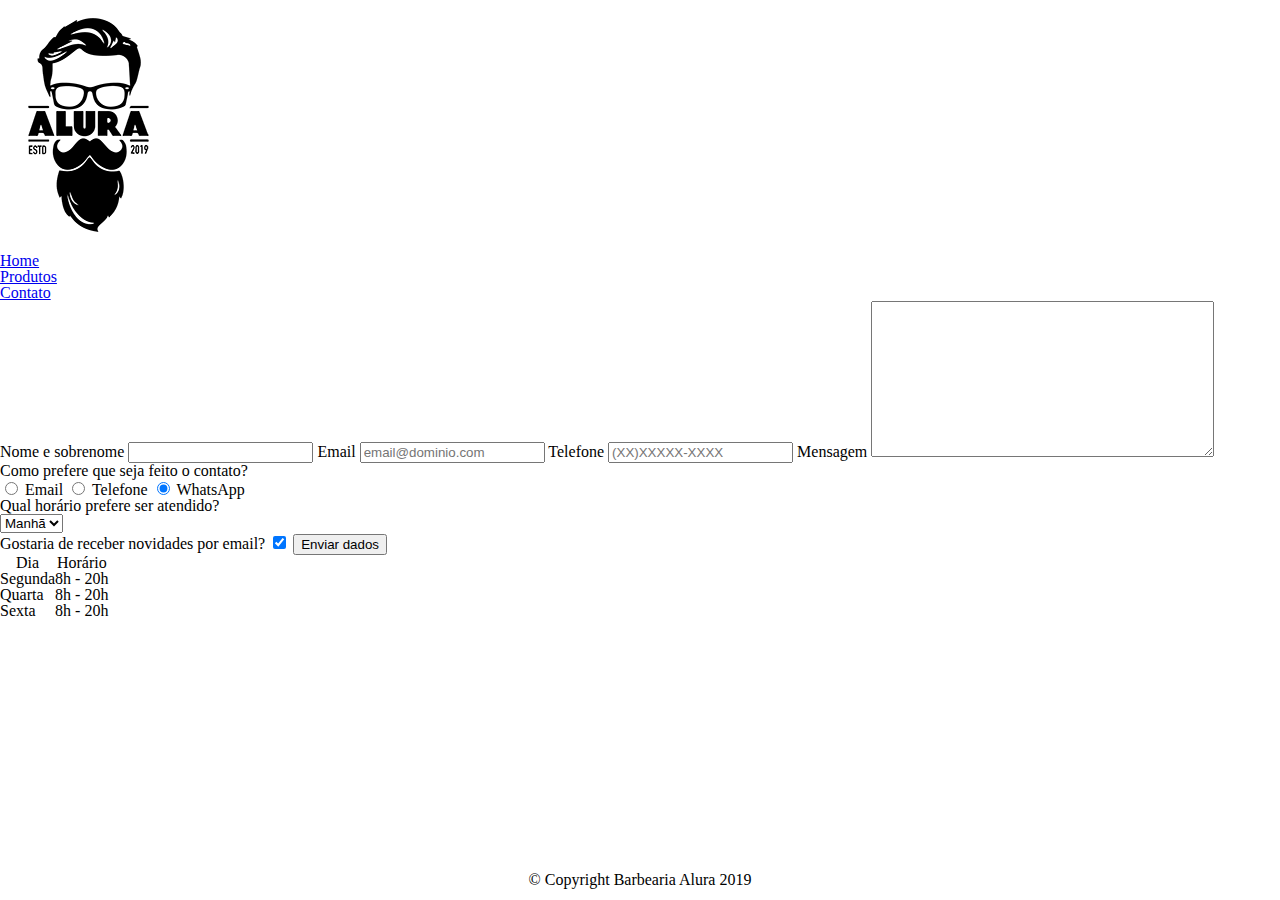
==== Introdução/contato.html @ f8e74bbb "Create contato.html" ====
<!DOCTYPE html>
<html lang="pt-br">

<head>
    <meta charset="UTF-8">
    <meta name="viewport" content="width=device-width, initial-scale=1.0">
    <title>Contato - Barbearia Alura</title>

    <link rel="stylesheet" href="styles/reset.css">
    <link rel="stylesheet" href="styles/style.css">

</head>

<body>
    <header>
        <div class="caixa">

            <h1><img src="imagens/logo.png" alt="Logo da Barbearia"></h1>

            <nav>
                <ul>
                    <li>
                        <a href="./index.html">Home</a>
                    </li>
                    <li>
                        <a href="./produtos.html">Produtos</a>
                    </li>
                    <li>
                        <a href="./contato.html">Contato</a>
                    </li>
                </ul>
            </nav>
        </div>
    </header>

    <main>
        <form>
            <label for="nomesobrenome">Nome e sobrenome</label>
            <input type="text" id="nomesobrenome" class="input-padrao" required>

            <label for="email">Email</label>
            <input type="email" id="email" class="input-padrao" required placeholder="email@dominio.com">

            <label for="telefone">Telefone</label>
            <input type="tel" id="telefone" class="input-padrao" required placeholder="(XX)XXXXX-XXXX">

            <label for="mensagem">Mensagem</label>
            <textarea name="" id="mensagem" cols="40" rows="10" class="input-padrao" required></textarea>

            <fieldset>
                <legend>Como prefere que seja feito o contato?</legend>
                <label for="radio-email">
                    <input type="radio" value="email" id="radio-email" name="contato">
                    Email
                </label>

                <label for="radio-telefone">
                    <input type="radio" value="telefone" id="radio-telefone" name="contato">
                    Telefone
                </label>

                <label for="radio-whatsapp">
                    <input type="radio" value="whatsapp" id="radio-whatsapp" name="contato" checked>
                    WhatsApp
                </label>

            </fieldset>

            <fieldset>
                <legend>Qual horário prefere ser atendido?</legend>
                <select name="" id="">
                    <option value="">Manhã</option>
                    <option value="">Tarde</option>
                    <option value="">Noite</option>
                </select>
            </fieldset>

            <label class="checkbox">
                Gostaria de receber novidades por email?
                <input type="checkbox" checked>
            </label>

            <input type="submit" value="Enviar dados" class="enviar">
        </form>

        <table>
            <thead>
                <tr>
                    <th>Dia</th>
                    <th>Horário</th>
                </tr>
            </thead>
            <tbody>
                <tr>
                    <td>Segunda</td>
                    <td>8h - 20h</td>
                </tr>
                <tr>
                    <td>Quarta</td>
                    <td>8h - 20h</td>
                </tr>
                <tr>
                    <td>Sexta</td>
                    <td>8h - 20h</td>
                </tr>
            </tbody>

        </table>
    </main>

    <footer>
        <img src="imagens/logo-branco.png" alt="Logo da Barbearia">
        <p class="copyright">&copy; Copyright Barbearia Alura 2019</p>
    </footer>

</body>

</html>
---- Introdução/styles/style.css ----
body{
    
}

#banner{ 
    width: 100%;

}

.principal{
    background: #cccccc;
    padding: 30px;
}

.title-main{
    padding-left: 20px;
}

.title-center{
    text-align: center;
    
}

p{
    text-align: center;
    
}

#missao{
    font-size: 20px;
}

em strong{
    color: red;
}

.beneficios{
    background: white;
    padding: 20px;
}

ul{
    display: inline-block;
    vertical-align: top;
    width: 20%;
    margin-right: 20%;
}

.itens {
    font-style: italic;
}

#beneficios{
    width: 50%;
}
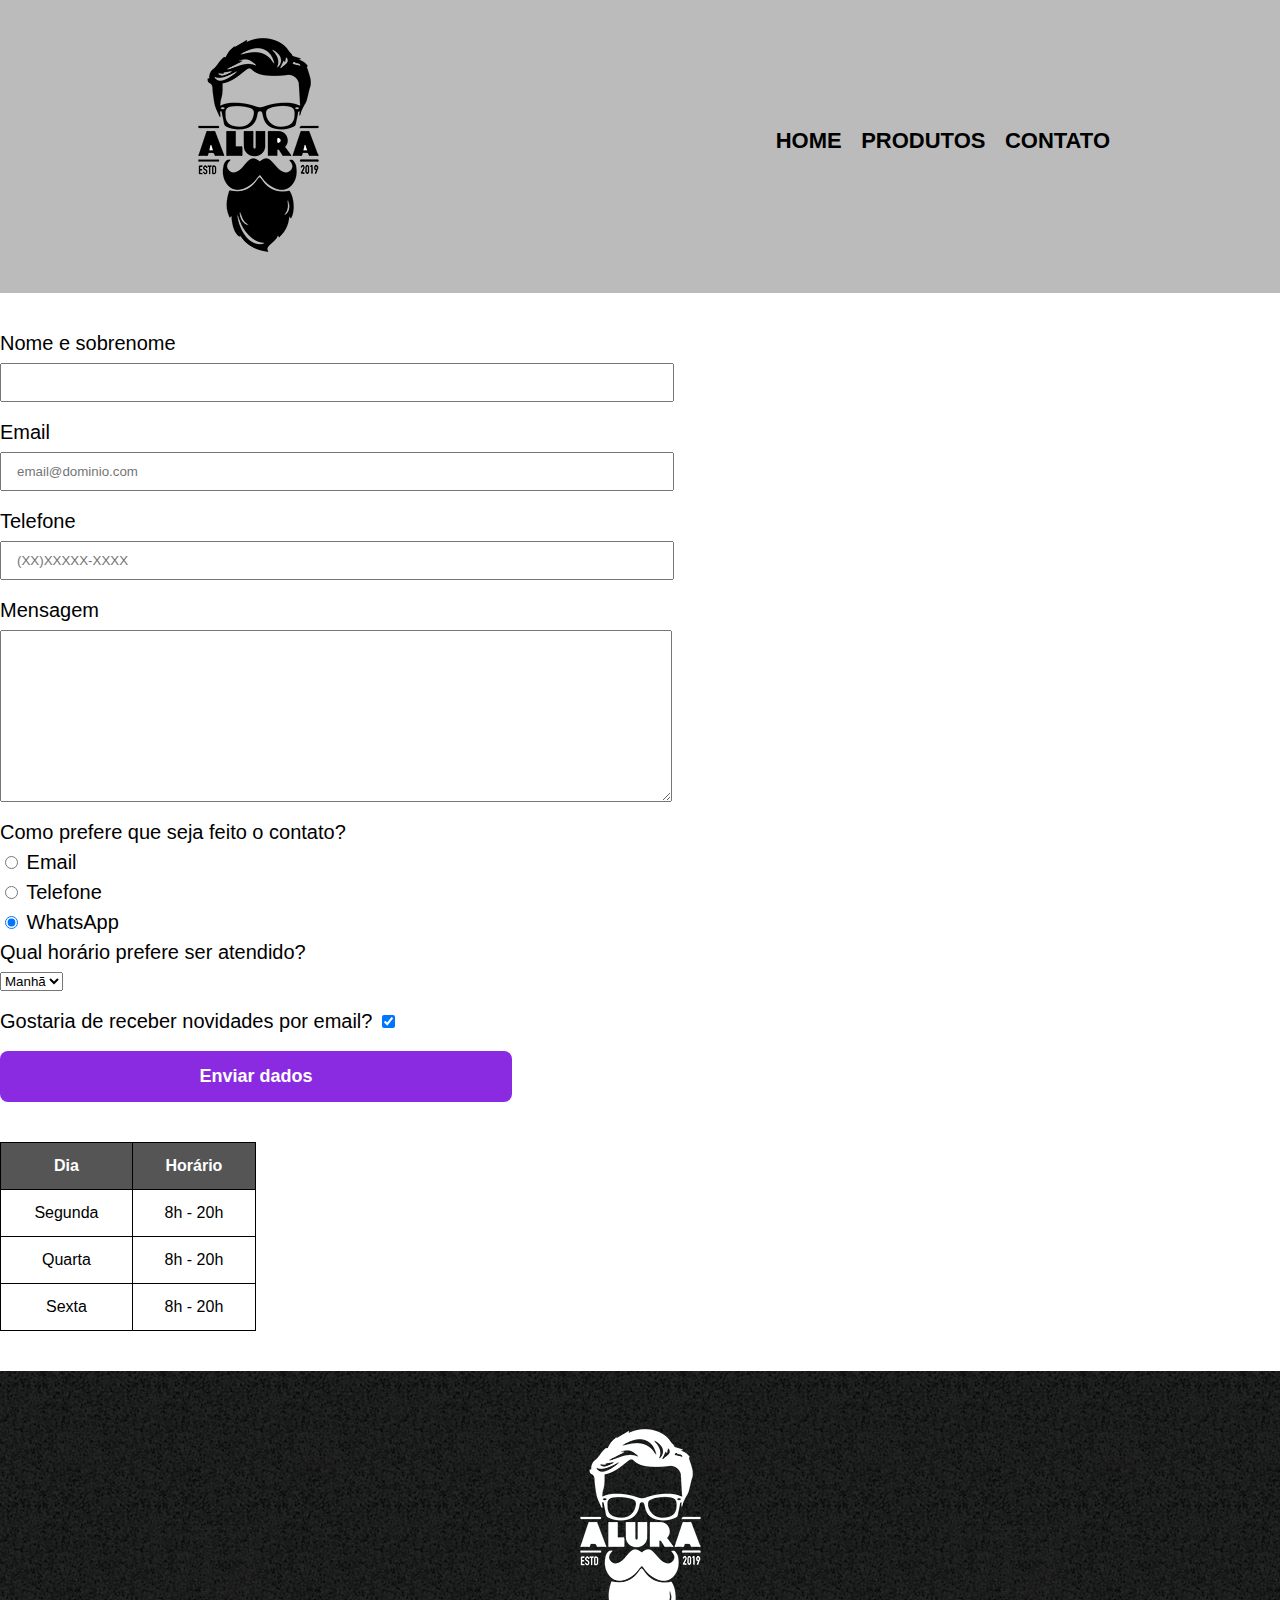
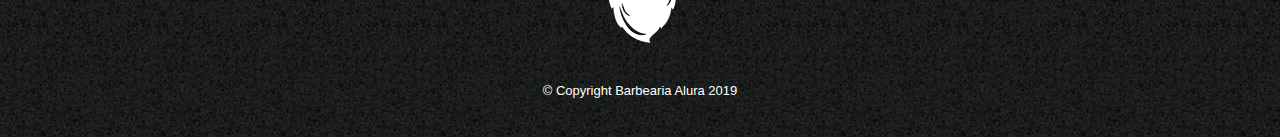
==== commit 789179b8: "Update contato.html" ====
--- a/Introdução/contato.html
+++ b/Introdução/contato.html
@@ -8,6 +8,7 @@
 
     <link rel="stylesheet" href="styles/reset.css">
     <link rel="stylesheet" href="styles/style.css">
+    <link rel="stylesheet" href="styles/responsive.css">
 
 </head>
 
--- a/Introdução/styles/style.css
+++ b/Introdução/styles/style.css
@@ -1,55 +1,272 @@
 body{
+    font-family: 'Montserrat', sans-serif;
+}
+
+header{
+    background: #bbbbbb;
+    padding: 20px 0;
+}
+
+.caixa{
+    position: relative;
+    width: 940px; /*Largura padrão da web*/
+    margin: 0 auto;
+}
+
+nav{
+    position: absolute;
+    top: 110px;
+    right: 0;
+
+}
+
+nav li{
+    display: inline; /*Uma linha*/
+    margin: 0 0 0 15px;
+}
+
+nav a{
+    text-transform: uppercase; /*colocando o texto em maiúsculo*/
+    color: black;
+    font-weight: bold; /*Negrito*/
+    font-size: 22px;
+    text-decoration: none;
+
+}
+
+nav a:hover{
+    color: blueviolet;
+    text-decoration: underline;
+}
+
+.produtos{
+    width: 940px;
+    margin: 0 auto;
+    padding: 50px 0; /*Primeiro: cima e baixo. Segundo: lados*/
+}
+
+.produtos li{
+    display: inline-block;
+    text-align: center;
+    width: 30%; /*Para cada elemento terá 30*/
+    vertical-align: top;
+    margin: 0 1.5%;
+    padding: 30px 20px;
+    box-sizing: border-box;
+    border: 2px dotted black;
+    border-radius: 8px;
+}
+
+.produtos li:hover{
+    border: 2px dotted blueviolet;
+}
+
+.produtos li:active{
+    border: 2px solid green;
+}
+
+.produtos li:hover h2{
+    font-size: 34px;
+}
+
+.produtos h2{
+    font-size: 32px;
+    font-weight: bold;
+}
+
+
+.produto-descricao{
+    font-size: 18px;
+}
+
+.produto-preco{
+    font-weight: bold;
+    font-size: 22px;
+    margin-top: 10px;
+}
+
+footer{
+    text-align: center;
+    background: url("/Introdução/imagens/bg.jpg");
+    padding: 40px 0;
+}
+
+.copyright{
+    color: white;
+    font-size: 13px;
+    margin-top: 20px;
+}
+
+main{
+   
+}
+
+form{
+    margin: 40px 0;
+}
+
+form label, form legend{
+    display: block;
+    font-size: 20px;
+    margin: 0 0 10px;
+}
+
+.input-padrao{
+    display: block;
+    margin: 0 0 20px;
+    padding: 10px 15px;
+    width: 50%;
+}
+
+.checkbox{
+    margin: 20px 0;
+}
+
+.enviar{
+    width: 40%;
+    padding: 15px 0;
+    background: blueviolet;
+    color: white;
+    font-weight: bold;
+    font-size: 18px;
+    border: none;
+    border-radius: 8px;
+    transition: 400ms;
+    cursor: pointer;
+}
+.enviar:hover{
+    background: rgb(81, 1, 116);
+    transform: scale(1.1);
+}
+
+table{
+    margin: 20px 0 40px;
+    width: 20%;
     
 }
 
-#banner{ 
+thead{
+    background: #555555;
+    color: white;
+    font-weight: bold;
+}
+
+td, th{
+    border: 1px solid black;
+    padding: 15px 8px;
+    text-align: center;
+}
+
+.banner{
     width: 100%;
-
+}
+
+.titulo-principal{
+    text-align: center;
+    font-size: 2em;
+    margin: 0 0 1em;
+    clear: left;
+    /* text-shadow: 5px 5px 3px #000000; */
 }
 
 .principal{
-    background: #cccccc;
-    padding: 30px;
-}
-
-.title-main{
-    padding-left: 20px;
-}
-
-.title-center{
-    text-align: center;
-    
-}
-
-p{
-    text-align: center;
-    
-}
-
-#missao{
-    font-size: 20px;
-}
-
-em strong{
-    color: red;
-}
+    padding: 3em 0;
+    background: #fefefe;
+    width: 940px;
+    margin: 0 auto;
+}
+
+.principal p{
+    margin: 0 0 1em;
+}
+
+.principal strong{
+    font-weight: bold;
+}
+
+.principal em{
+    font-style: italic;
+}
+
+.utensilios{
+    width: 120px;
+    float: left;
+    margin: 0 20px 20px 0;
+}
+
+.mapa{
+    padding: 3em 0;
+    background: linear-gradient(#fefefe, #888888);
+}
+
+.mapa-conteudo{
+    width: 940px;
+    margin: 0 auto;
+}
+
+.mapa p{
+    margin: 0 0 2em;
+    text-align: center;
+}
+
 
 .beneficios{
-    background: white;
-    padding: 20px;
-}
-
-ul{
+    padding: 3em 0;
+    background: #888888;
+}
+
+.conteudo-beneficios{
+    width: 640px;
+    margin: 0 auto;
+}
+
+.lista-beneficios{
+    width: 40%;
     display: inline-block;
     vertical-align: top;
-    width: 20%;
-    margin-right: 20%;
-}
-
-.itens {
-    font-style: italic;
-}
-
-#beneficios{
-    width: 50%;
-}
+}
+
+.itens{
+    line-height: 1.5em;
+}
+.itens:before{
+    content: "🖝";
+}
+
+.itens:first-child{
+    font-weight: bold;
+}
+
+.imagem-beneficios{
+    width: 60%;
+    opacity: 1;
+    transition: 400ms;
+    box-shadow: 10px 10px 5px #000000;
+}
+
+.imagem-beneficios:hover{
+    opacity: 0.7;
+}
+
+.video{
+    width: 560px;
+    margin: 2em auto;
+}
+
+
+@media screen and (max-width: 480px){
+    .caixa, .principal, .conteudo-beneficios, .mapa-conteudo, .video{
+        width: auto;
+        padding: 5px;
+    }
+    h1{
+        text-align: center;
+    }
+    nav{
+        position: static;
+    }
+
+    .lista-beneficios, .imagem-beneficios{
+        width: 100%;
+    }
+}